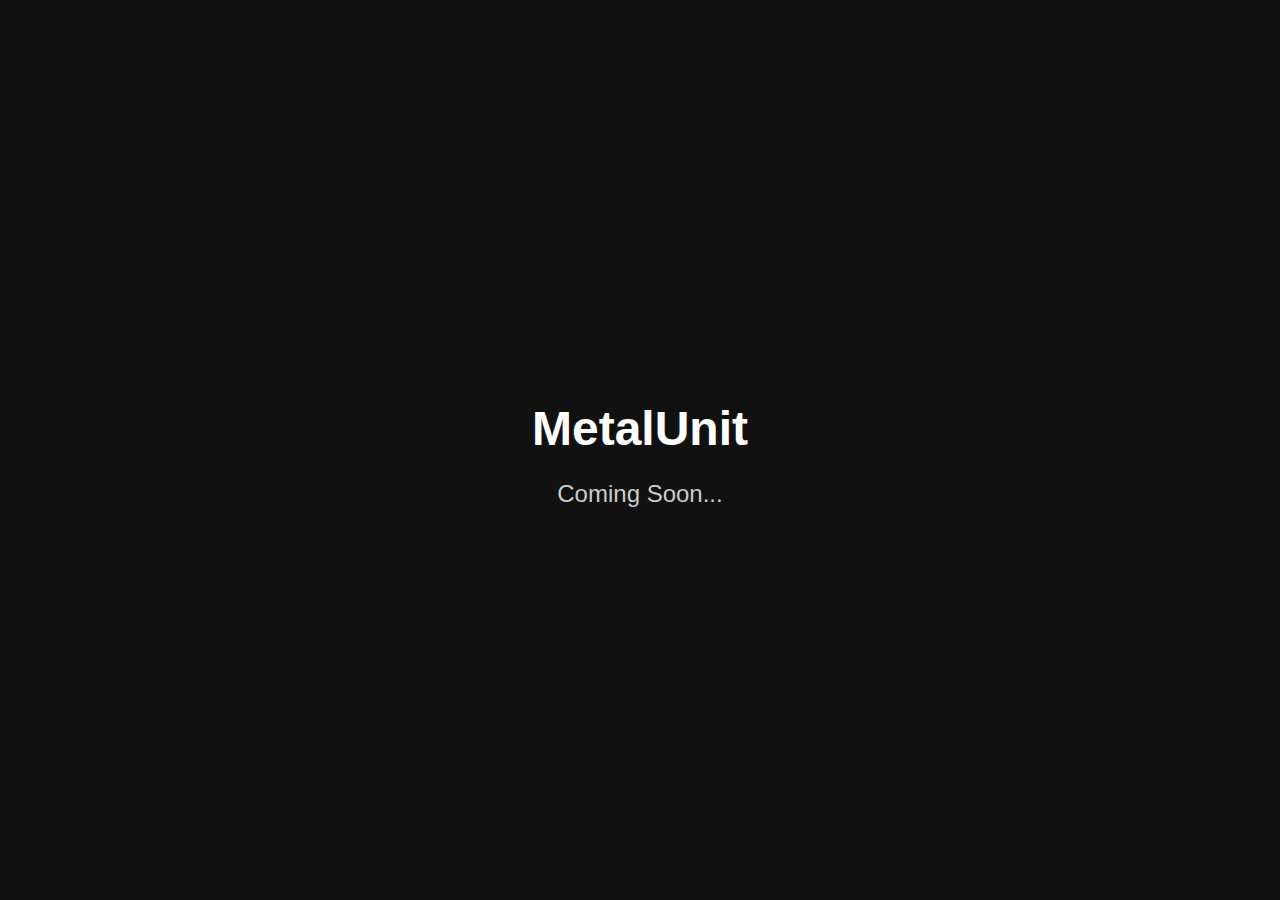
==== index.html @ b34bf2c9 "Add base files" ====
<!DOCTYPE html>
<html lang="en">
<head>
  <meta charset="UTF-8" />
  <meta name="viewport" content="width=device-width, initial-scale=1.0" />
  <title>MetalUnit</title>
  <link rel="stylesheet" href="style.css" />
</head>
<body>
  <div class="container">
    <h1>MetalUnit</h1>
    <p>Coming Soon...</p>
  </div>
</body>
</html>
---- style.css ----
body {
  margin: 0;
  padding: 0;
  background-color: #111;
  color: #fff;
  font-family: 'Segoe UI', Tahoma, Geneva, Verdana, sans-serif;
  height: 100vh;
  display: flex;
  justify-content: center;
  align-items: center;
}

.container {
  text-align: center;
}

h1 {
  font-size: 3em;
  margin-bottom: 0.5em;
}

p {
  font-size: 1.5em;
  color: #ccc;
}
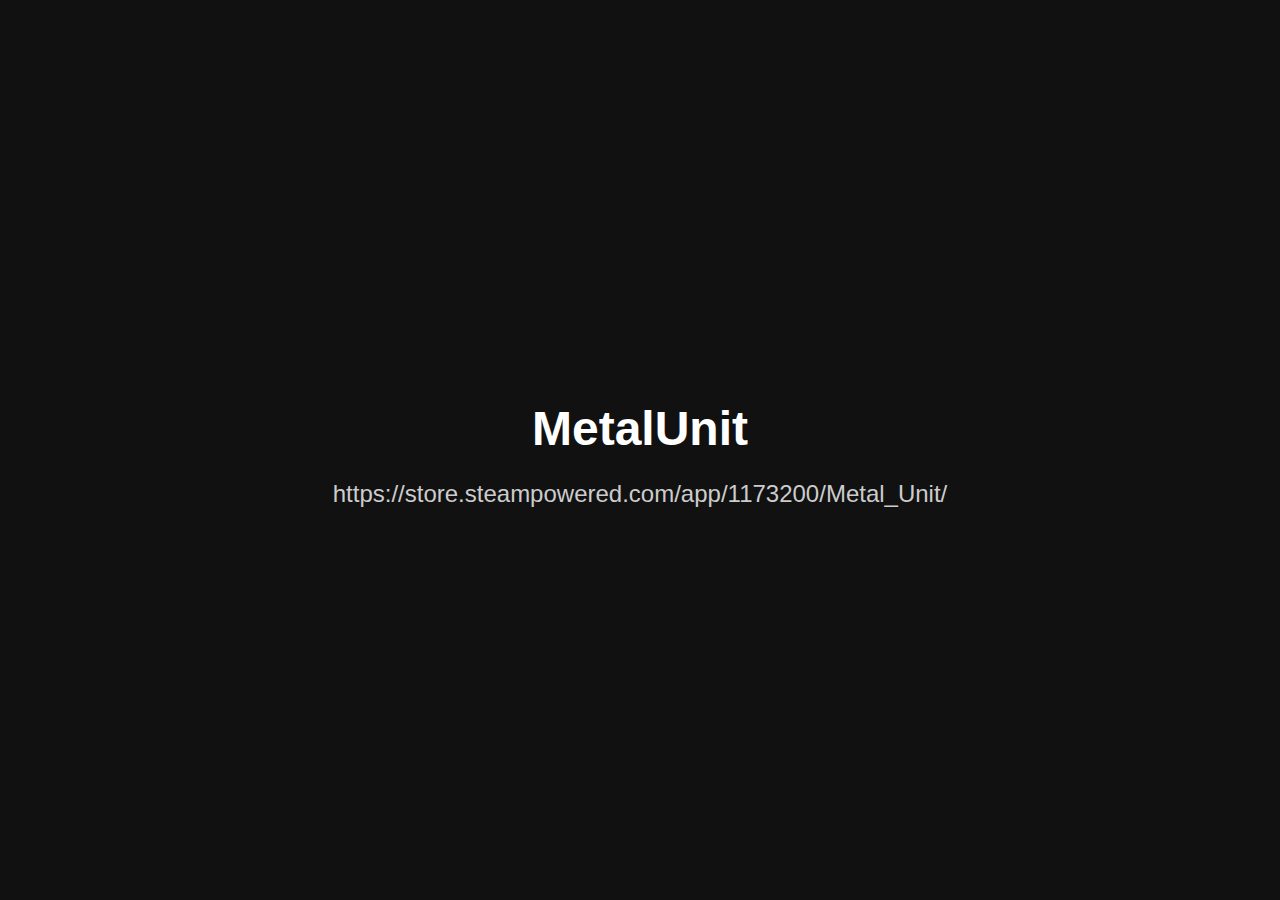
==== commit 787d018a: "Update index.html" ====
--- a/index.html
+++ b/index.html
@@ -9,7 +9,7 @@
 <body>
   <div class="container">
     <h1>MetalUnit</h1>
-    <p>Coming Soon...</p>
+    <p>https://store.steampowered.com/app/1173200/Metal_Unit/</p>
   </div>
 </body>
 </html>
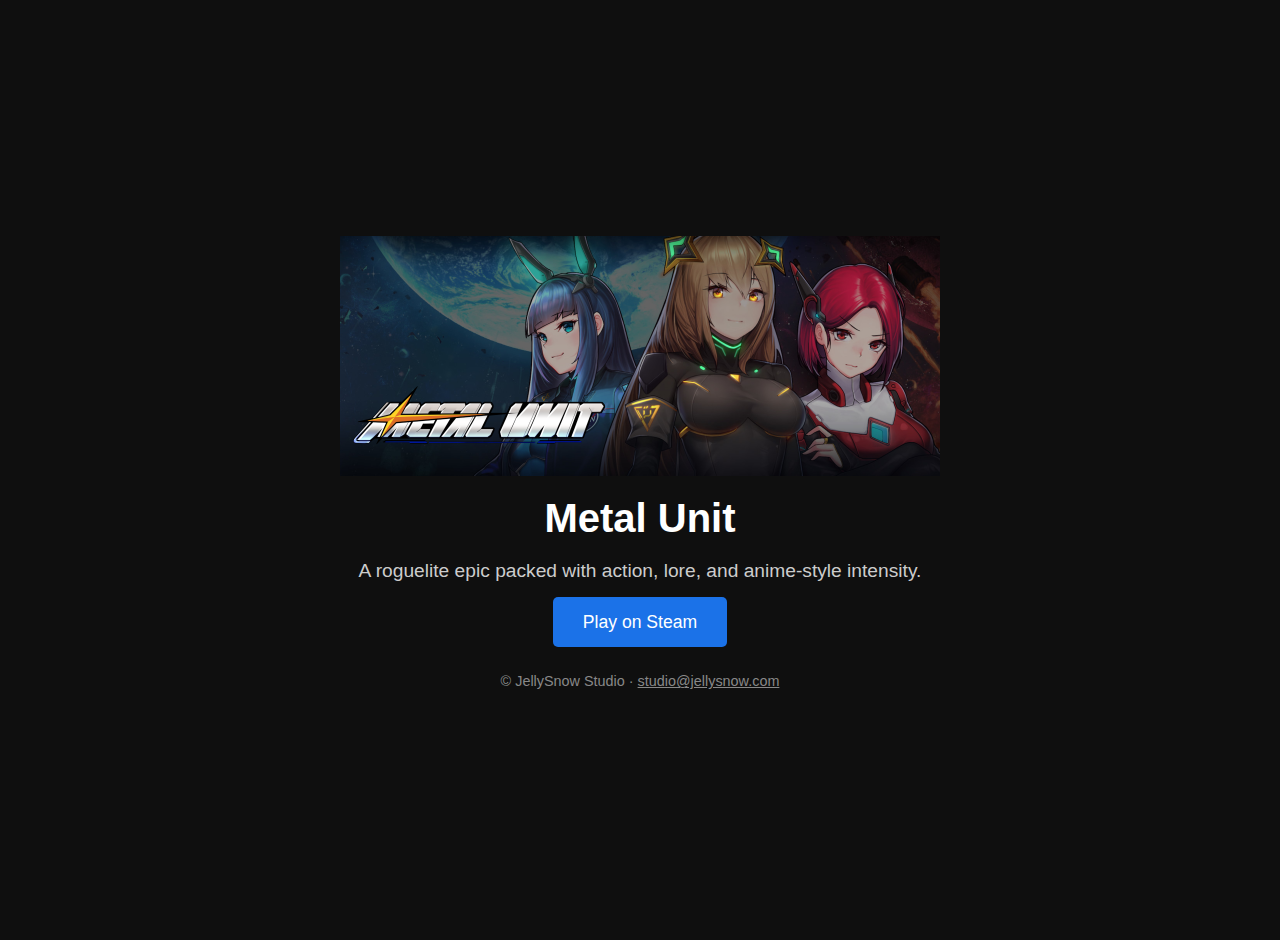
==== commit b1f49ead: "Update website" ====
--- a/index.html
+++ b/index.html
@@ -2,14 +2,24 @@
 <html lang="en">
 <head>
   <meta charset="UTF-8" />
-  <meta name="viewport" content="width=device-width, initial-scale=1.0" />
-  <title>MetalUnit</title>
-  <link rel="stylesheet" href="style.css" />
+  <meta name="viewport" content="width=device-width, initial-scale=1.0"/>
+  <title>Metal Unit</title>
+  <link rel="stylesheet" href="style.css"/>
 </head>
 <body>
   <div class="container">
-    <h1>MetalUnit</h1>
-    <p>https://store.steampowered.com/app/1173200/Metal_Unit/</p>
+    <img src="logo.png" alt="Metal Unit Logo" class="logo"/>
+
+    <h1>Metal Unit</h1>
+    <p class="tagline">A roguelite epic packed with action, lore, and anime-style intensity.</p>
+
+    <a href="https://store.steampowered.com/app/1173200/Metal_Unit/" class="btn" target="_blank">
+      Play on Steam
+    </a>
+
+    <footer>
+      <p>© JellySnow Studio · <a href="mailto:studio@jellysnow.com">studio@jellysnow.com</a></p>
+    </footer>
   </div>
 </body>
 </html>
--- a/style.css
+++ b/style.css
@@ -1,25 +1,62 @@
 body {
-  margin: 0;
-  padding: 0;
-  background-color: #111;
+  background-color: #0f0f0f;
   color: #fff;
   font-family: 'Segoe UI', Tahoma, Geneva, Verdana, sans-serif;
-  height: 100vh;
   display: flex;
   justify-content: center;
   align-items: center;
+  height: 100vh;
+  margin: 0;
+  text-align: center;
+  padding: 20px;
 }
 
 .container {
-  text-align: center;
+  max-width: 600px;
+}
+
+.logo {
+width: 100%;
+  max-width: 600px;
+  height: auto;
+  margin-bottom: 20px;
+  display: block;
+  margin-left: auto;
+  margin-right: auto;
 }
 
 h1 {
-  font-size: 3em;
-  margin-bottom: 0.5em;
+  font-size: 2.5em;
+  margin: 0.2em 0;
 }
 
-p {
-  font-size: 1.5em;
+.tagline {
+  font-size: 1.2em;
   color: #ccc;
+  margin-bottom: 30px;
 }
+
+.btn {
+  background-color: #1b72e8;
+  color: white;
+  text-decoration: none;
+  padding: 15px 30px;
+  font-size: 1.1em;
+  border-radius: 5px;
+  transition: background-color 0.3s ease;
+}
+
+.btn:hover {
+  background-color: #155ac6;
+}
+
+footer {
+  margin-top: 40px;
+  font-size: 0.9em;
+  color: #888;
+}
+
+footer a {
+  color: #888;
+  text-decoration: underline;
+}
